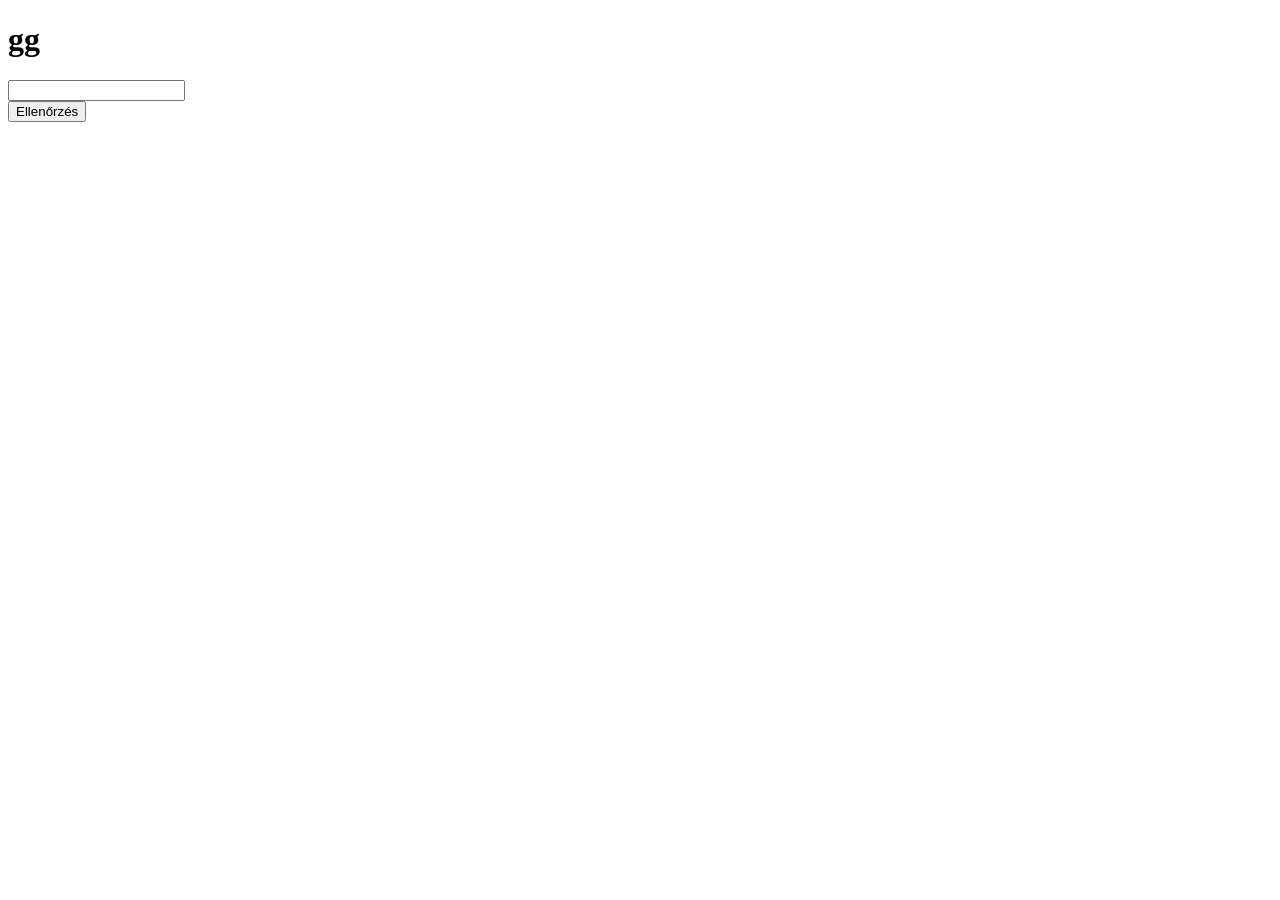
==== proba.html @ bee4cc6e "Add files via upload" ====
<!DOCTYPE html>
<html lang="en">
<head>
    <meta charset="UTF-8">
    <meta name="viewport" content="width=device-width, initial-scale=1.0">
    <title>Document</title>
    <script src="index.js"></script>
</head>
<body>
    <div>

    </div>
    <h1 id="proba">gg</h1>
    <input type="text" id="elso"><br>
    <button id="vizsgal" >Ellenőrzés</button>
    
</body>
</html>
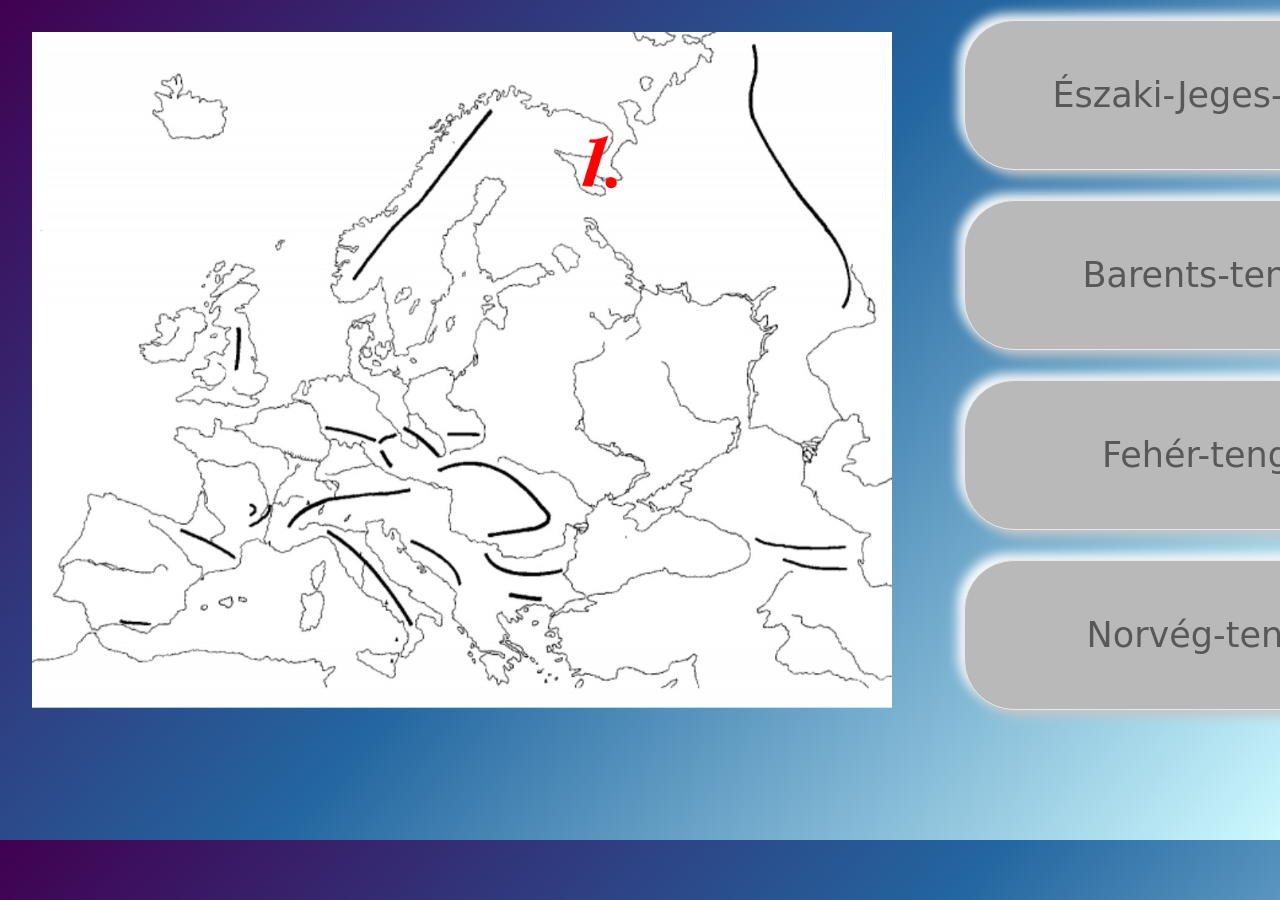
==== commit 6dbbc850: "Add files via upload" ====
--- a/proba.html
+++ b/proba.html
@@ -1,18 +1,25 @@
 <!DOCTYPE html>
 <html lang="en">
 <head>
+    <link href="https://cdn.jsdelivr.net/npm/bootstrap@5.3.3/dist/css/bootstrap.min.css" rel="stylesheet" integrity="sha384-QWTKZyjpPEjISv5WaRU9OFeRpok6YctnYmDr5pNlyT2bRjXh0JMhjY6hW+ALEwIH" crossorigin="anonymous">
     <meta charset="UTF-8">
     <meta name="viewport" content="width=device-width, initial-scale=1.0">
     <title>Document</title>
-    <script src="index.js"></script>
+    <link href="proba.css" rel="stylesheet">
 </head>
 <body>
-    <div>
+    <div class="">
+        
+        <div id="quiz"></div>
+        <div id="result" class="result"></div>
+        
+        <button id="retry" class="button hide">Újból</button>
+        <button id="showAnswer" class="button hide">Megoldás</button>
+    </div>
+    <script src="semmi.js"></script>
+</body>
+</html>
 
-    </div>
-    <h1 id="proba">gg</h1>
-    <input type="text" id="elso"><br>
-    <button id="vizsgal" >Ellenőrzés</button>
-    
-</body>
-</html>+
+
+
--- a/proba.css
+++ b/proba.css
@@ -0,0 +1,89 @@
+body{
+  background: rgb(91, 2, 126);
+  background: linear-gradient(131deg, rgba(65,0,81,1) 0%, rgba(35,102,160,1) 50%, rgba(205,249,255,1) 100%);
+  justify-content: center;
+}
+img{
+  margin-bottom: 5rem;
+  padding: 2rem;
+  height: 740px;
+}
+
+p{
+  flex-direction: column;
+}
+label{
+  margin-top: 20px;
+  padding: 2rem;
+  cursor: pointer;
+  background: #b9b9b9;
+  cursor: pointer;
+  border: 1px solid #e8e8e8;
+  transition: all 0.3s;
+  box-shadow: 6px 6px 12px #c5c5c5, -6px -6px 12px #ffffff;
+}
+#quiz{
+  display: flex;
+}
+#quiz:checked ~ label
+.question {
+  font-weight: bold;
+  margin-bottom: 10px;
+}
+
+.options {
+  height: 100px;
+  flex-direction: column;
+  padding: 20px;
+}
+.option {
+  margin-bottom: 30px;
+  font-size: 10px;
+  border-radius: 20px;
+}
+input[type="submit"]{
+  border-radius: 50px;
+  padding: 10px 10px;
+  color: #585858;
+  padding: 1.2em 2.5em;
+  font-size: 35px;
+  background: #b9b9b9;
+  cursor: pointer;
+  border: 1px solid #e8e8e8;
+  transition: all 0.3s;
+  box-shadow: 6px 6px 12px #c5c5c5, -6px -6px 12px #ffffff;
+  width: 500px;
+  height: 150px;
+  margin-left: 20px;
+}
+.button,.submit {
+  
+  padding: 10px 20px;
+  color: #585858;
+  padding: 0.9em 2.5em;
+  background: #b9b9b9;
+  cursor: pointer;
+  border: 1px solid #e8e8e8;
+  transition: all 0.3s;
+  box-shadow: 6px 6px 12px #c5c5c5, -6px -6px 12px #ffffff;
+  border-radius: 4px;
+  margin-right: 10px;
+}
+
+.button:active, .submit:active {
+  color: #525252;
+  box-shadow: inset 4px 4px 12px #c5c5c5, inset -4px -4px 12px #ffffff;
+}
+
+.result,.retry {
+  text-align: center;
+  margin-top: 20px;
+  font-weight: bold;
+  font-size: 40px;
+}
+.retry{
+  border-radius: 20px;
+}
+.hide{
+  display: none;
+}
